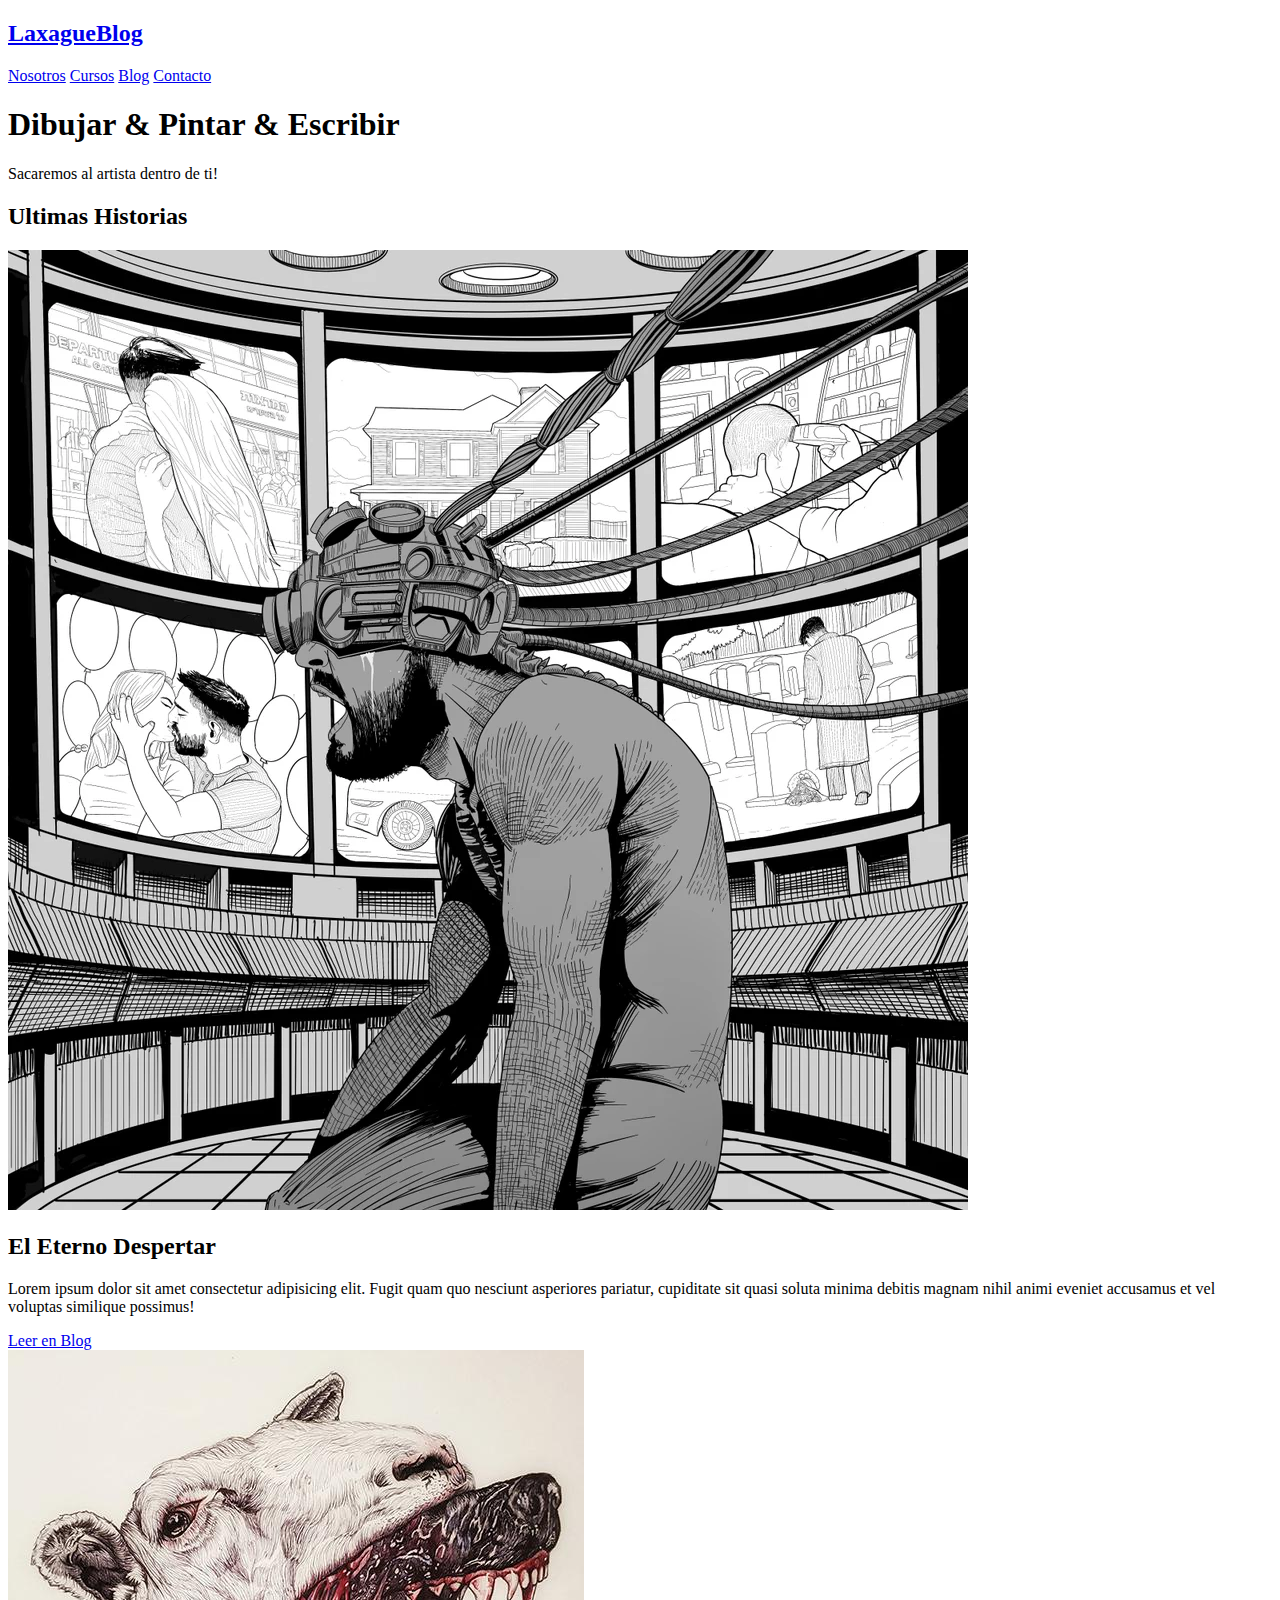
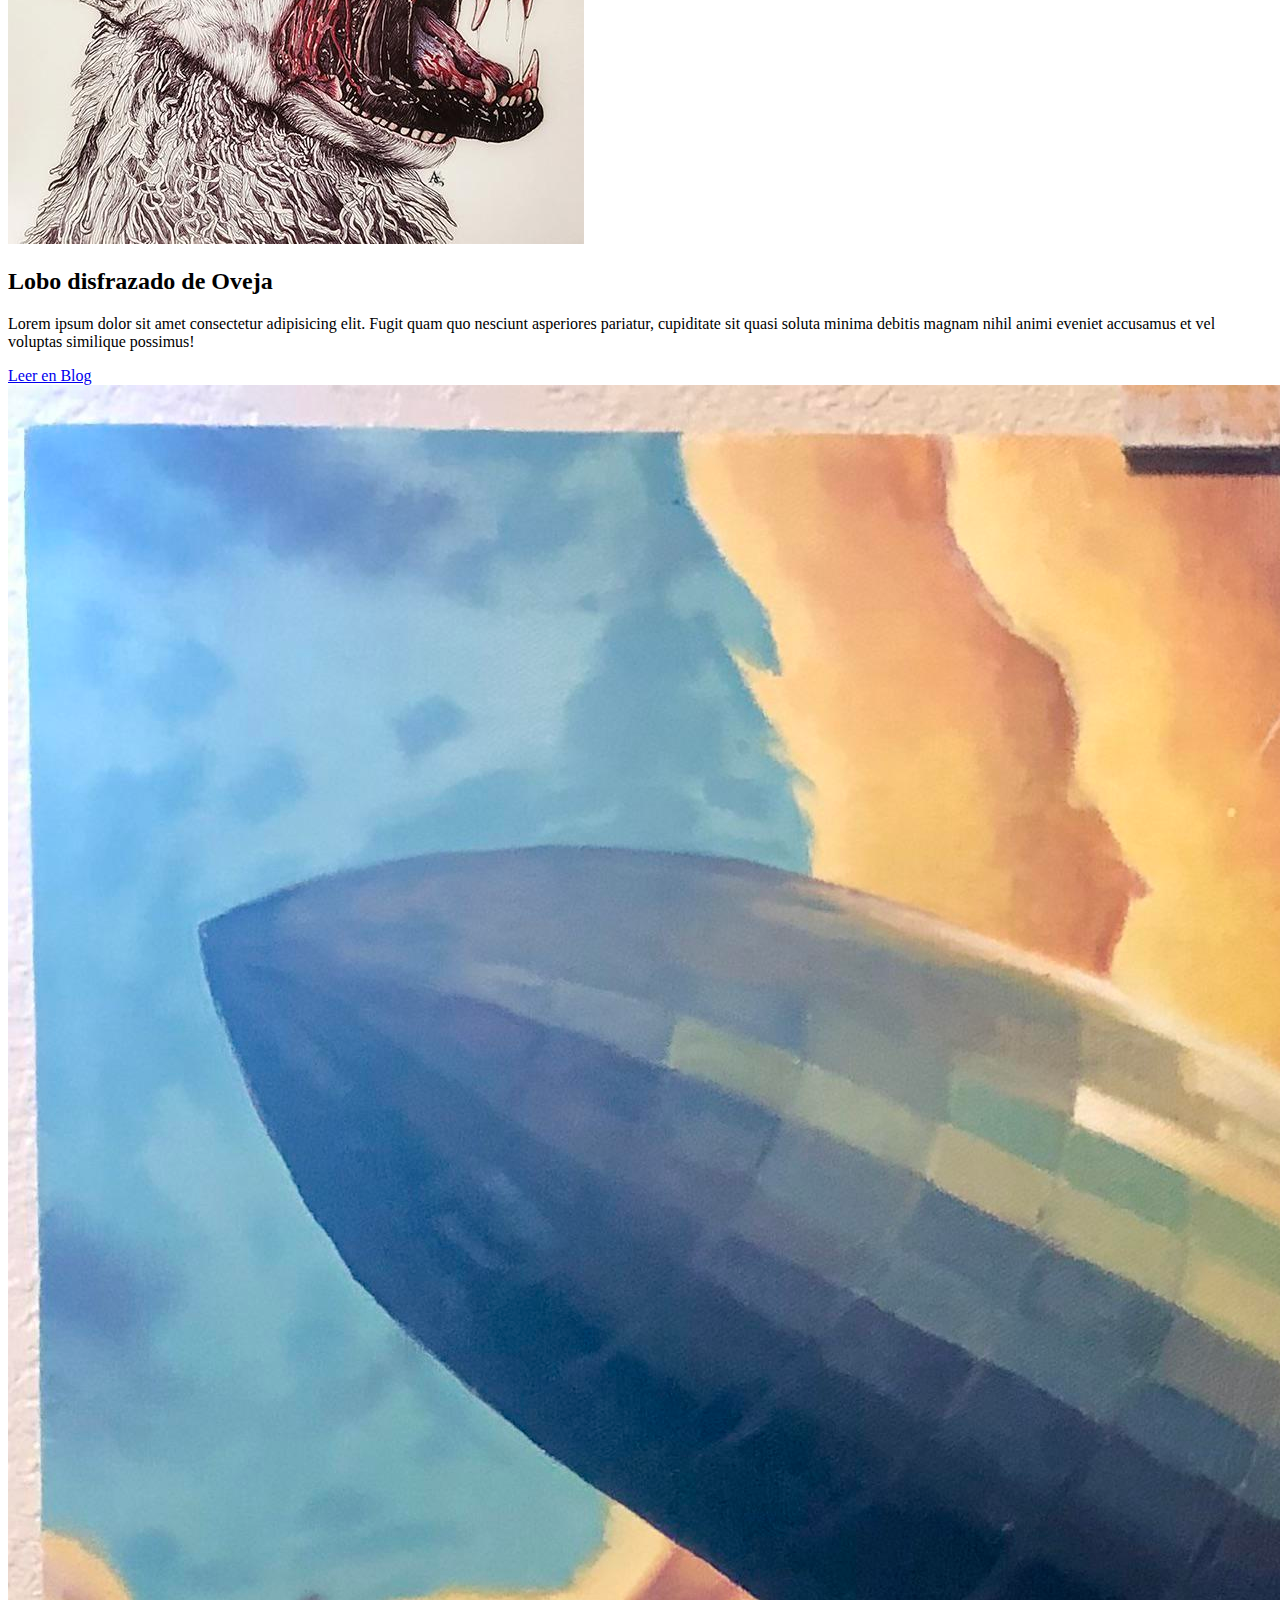
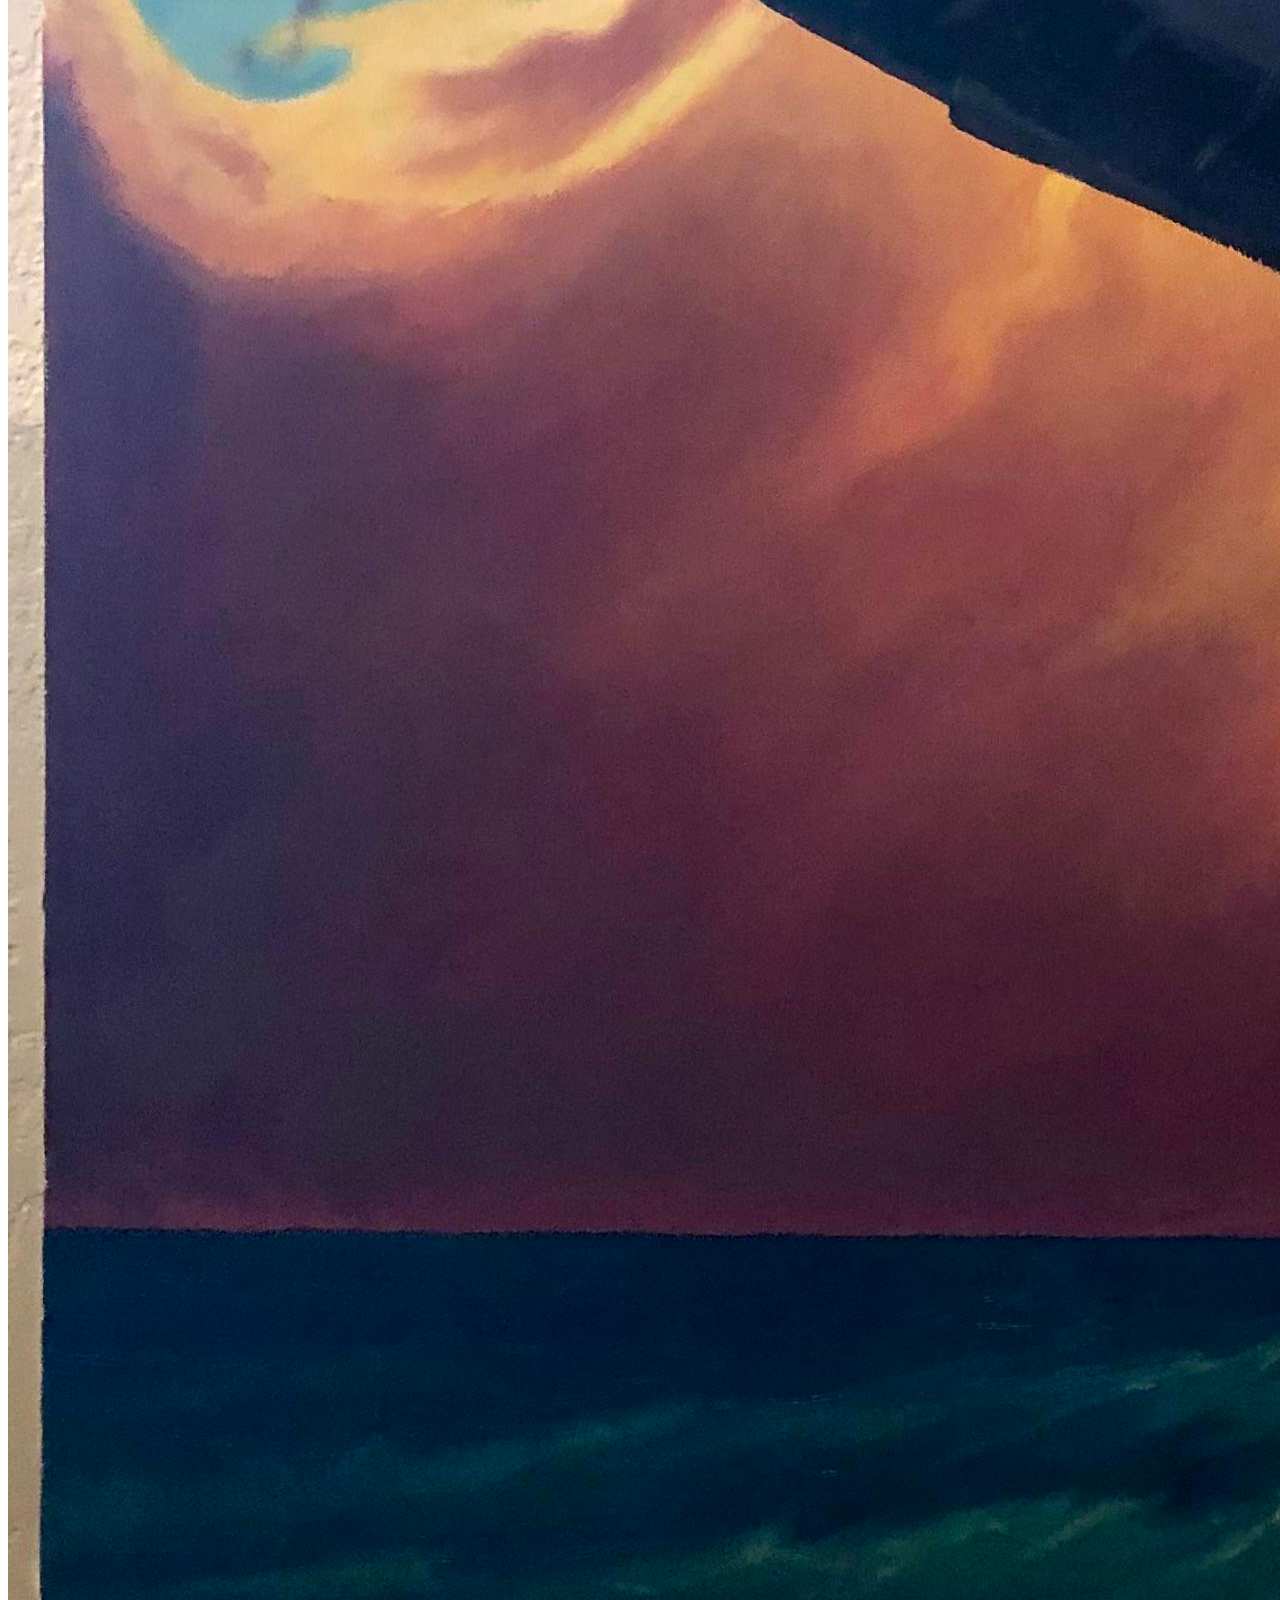
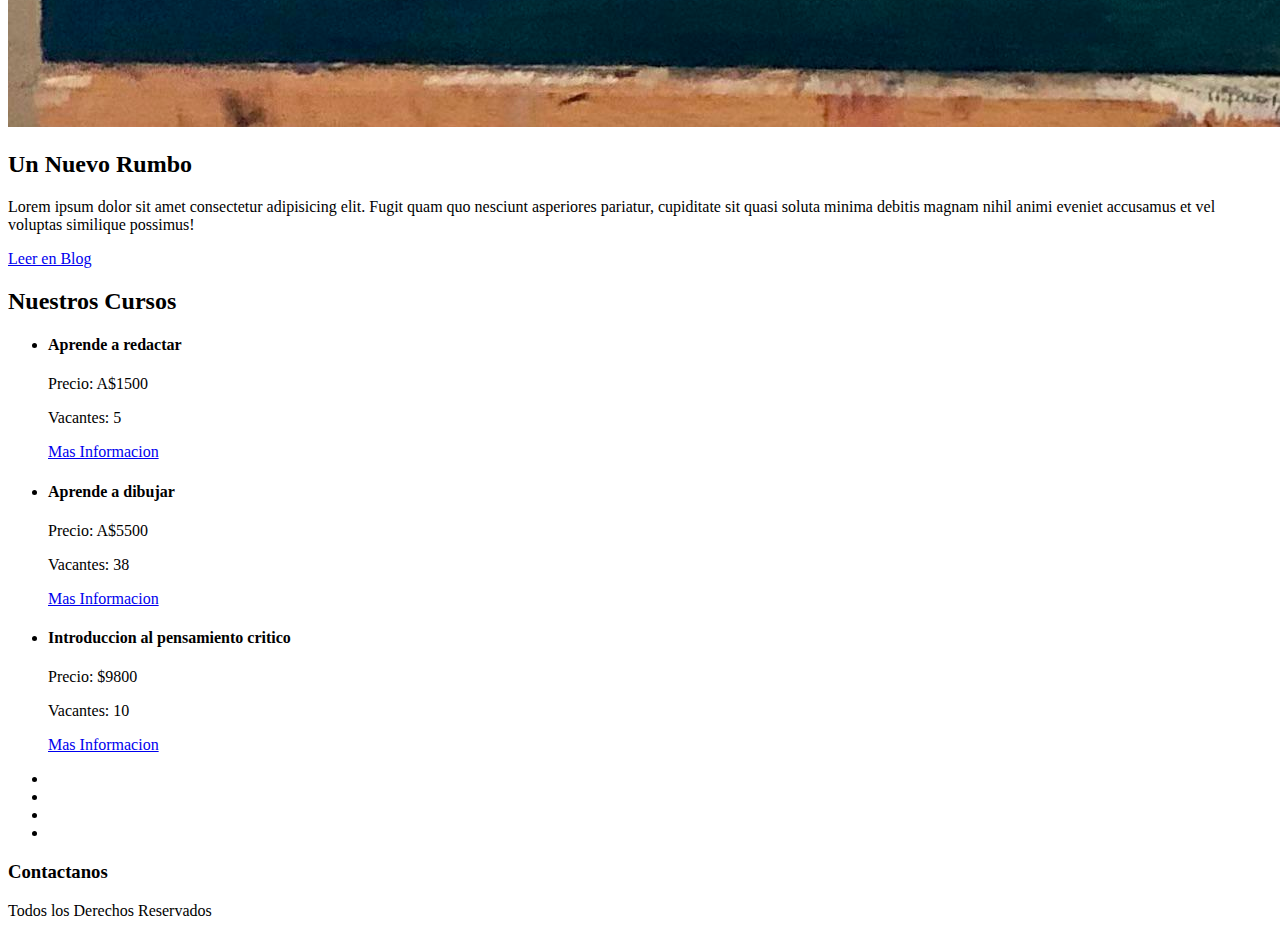
==== ParaPensar2/index.html @ 0321b882 "Add files via upload" ====
<!DOCTYPE html>
<html lang="en">
<head>
    <meta charset="UTF-8">
    <meta http-equiv="X-UA-Compatible" content="IE=edge">
    <meta name="viewport" content="width=device-width, initial-scale=1.0">
    <title>ParaPensar</title>
    <link rel="stylesheet" href="./CSS/style.css">
    <link rel="preconnect" href="https://fonts.googleapis.com">
    <link rel="preconnect" href="https://fonts.gstatic.com" crossorigin>
    <link href="https://fonts.googleapis.com/css2?family=Montserrat:ital,wght@1,300;1,700&display=swap" rel="stylesheet">
    <link rel="preconnect" href="https://fonts.googleapis.com">
    <link rel="preconnect" href="https://fonts.gstatic.com" crossorigin>
    <link href="https://fonts.googleapis.com/css2?family=Montserrat:ital,wght@1,300;1,700&family=Raleway:wght@300&family=Roboto+Mono:wght@400;700&display=swap" rel="stylesheet">
    <link rel="stylesheet" href="https://use.fontawesome.com/releases/v5.8.1/css/all.css" integrity="sha384-50oBUHEmvpQ+1lW4y57PTFmhCaXp0ML5d60M1M7uH2+nqUivzIebhndOJK28anvf" crossorigin="anonymous">
    <meta name="description" content="Blog de escritura">
    <meta name="keywords"    content="blog, pintura, laxague, arte">
</head>
<body>
    <header class="header">
        <div class="contenedor contenido_header">
            <div class="barradeNavegacion">
                <a class="logo" href="./index.html">
                    <h2 class="no-margin logoNombre">Laxague<span class="logoBlog">Blog</span></h2>
                </a> 
                <nav class="navegacion">
                    <a class="navegacionEnlace" href="./HTML/Nosotros.html">Nosotros</a>
                    <a class="navegacionEnlace"  href="./HTML/Cursos.html">Cursos</a>
                    <a class="navegacionEnlace"  href="./HTML/Blog.html">Blog</a>
                    <a class="navegacionEnlace"  href="./HTML/Contacto.html">Contacto</a>
                    
                    
                </nav>
            </div>
            <div class="tituloPagina">
                <h1 class="titulo no-margin">Dibujar & Pintar & Escribir</h1>
                <p class="titulo no-margin">Sacaremos al artista dentro de ti!</p>
            </div>
        </div>
    </header>
<div class="contenedor contenedor-principal">
        <main class="seccionPrincipal">
            <h2 class="centrar-texto">Ultimas Historias</h2>

            <article class="seccionParte">
                <div class="seccionImagen">
                    <img src="./img/oarr19nhaft91.webp" alt="lavadodecebro">
                </div>
                <div class="seccionContenido1">
                    <h2 class="no-margin">El Eterno Despertar</h2>
                    <p> Lorem ipsum dolor sit amet consectetur adipisicing elit. Fugit quam quo nesciunt asperiores pariatur, cupiditate sit quasi soluta minima debitis magnam nihil animi eveniet accusamus et vel voluptas similique possimus!</p>
                    <a href="./HTML/Blog.html" class="boton boton__blog">Leer en Blog</a>
                </div>
            </article>

            <article class="seccionParte">
                <div class="seccionImagen">
                    <img src="./img/25toedtfg9391.jpg" alt="oveja">
                </div>
                <div class="seccionContenido2">
                    <h2 class="no-margin">Lobo disfrazado de Oveja</h2>
                    <p> Lorem ipsum dolor sit amet consectetur adipisicing elit. Fugit quam quo nesciunt asperiores pariatur, cupiditate sit quasi soluta minima debitis magnam nihil animi eveniet accusamus et vel voluptas similique possimus!</p>
                    <a href="./HTML/Blog.html" class="boton boton__blog">Leer en Blog</a>
                </div>
            </article>

            <article class="seccionParte">
                <div class="seccionImagen">
                    <img src="./img/dl1rna6ef7q91.jpg" alt="elviaje">
                </div>
                <div class="seccionContenido3">
                    <h2 class="no-margin">Un Nuevo Rumbo</h2>
                    <p> Lorem ipsum dolor sit amet consectetur adipisicing elit. Fugit quam quo nesciunt asperiores pariatur, cupiditate sit quasi soluta minima debitis magnam nihil animi eveniet accusamus et vel voluptas similique possimus!</p>
                    <a href="./HTML/Blog.html" class="boton boton__blog">Leer en Blog</a>
                </div>
            </article>
    
        </main>
        <aside class="sidebar">
            <h2 class="centrar-texto">Nuestros Cursos</h2>

            <ul class="cursosPrincipal no-padding">
                <li class="cursosLista">
                    <h4 class="no-margin">Aprende a redactar</h4>
                    <p class="cursosLista__label">Precio: <span class="cursosLista__precio">A$1500</span></p>
                    <p class="cursosLista__label">Vacantes: <span class="cursosLista__precio">5</span></p>
                    <a href="./HTML/Cursos.html" class="boton boton__cursos">Mas Informacion</a>
                </li>
            </ul>

            <ul class="cursosPrincipal no-padding">
                <li class="cursosLista">
                    <h4 class="no-margin">Aprende a dibujar</h4>
                    <p class="cursosLista__label">Precio: <span class="cursosLista__precio">A$5500</span></p>
                    <p class="cursosLista__label">Vacantes: <span class="cursosLista__precio">38</span></p>
                    <a href="./HTML/Cursos.html" class="boton boton__cursos">Mas Informacion</a>
                </li>
            </ul>

            <ul class="cursosPrincipal no-padding">
                <li class="cursosLista3">
                    <h4 class="no-margin">Introduccion al pensamiento critico</h4>
                    <p class="cursosLista__label">Precio: <span class="cursosLista__precio">$9800</span></p>
                    <p class="cursosLista__label">Vacantes: <span class="cursosLista__precio">10</span></p>
                    <a href="./HTML/Cursos.html" class="boton boton__cursos">Mas Informacion</a>
                </li>
            </ul>
    
        </aside>
</div>
    
    <footer class="footer"> 
        <div class="redesContenedor">
            <ul>
                <li><a href="www.instagram.com" class="instagram"><i class="fab fa-instagram"></i></a></li>
                <li><a href="www.facebook.com" class="facebook"><i class="fab fa-facebook-f"></i></a></li>
                <li><a href="www.whatsapp.com" class="whatsapp"><i class="fab fa-whatsapp"></i></a></li>
                <li><a href="www.twitter.com" class="twitter"><i class="fab fa-twitter"></i></a></li>
            </ul>
        </div>

        <h3 class="footer__contacta no-margin">Contactanos</h3>
        <p class="copyright no-margin">Todos los Derechos Reservados</p>
    </footer>

</body>
</html>
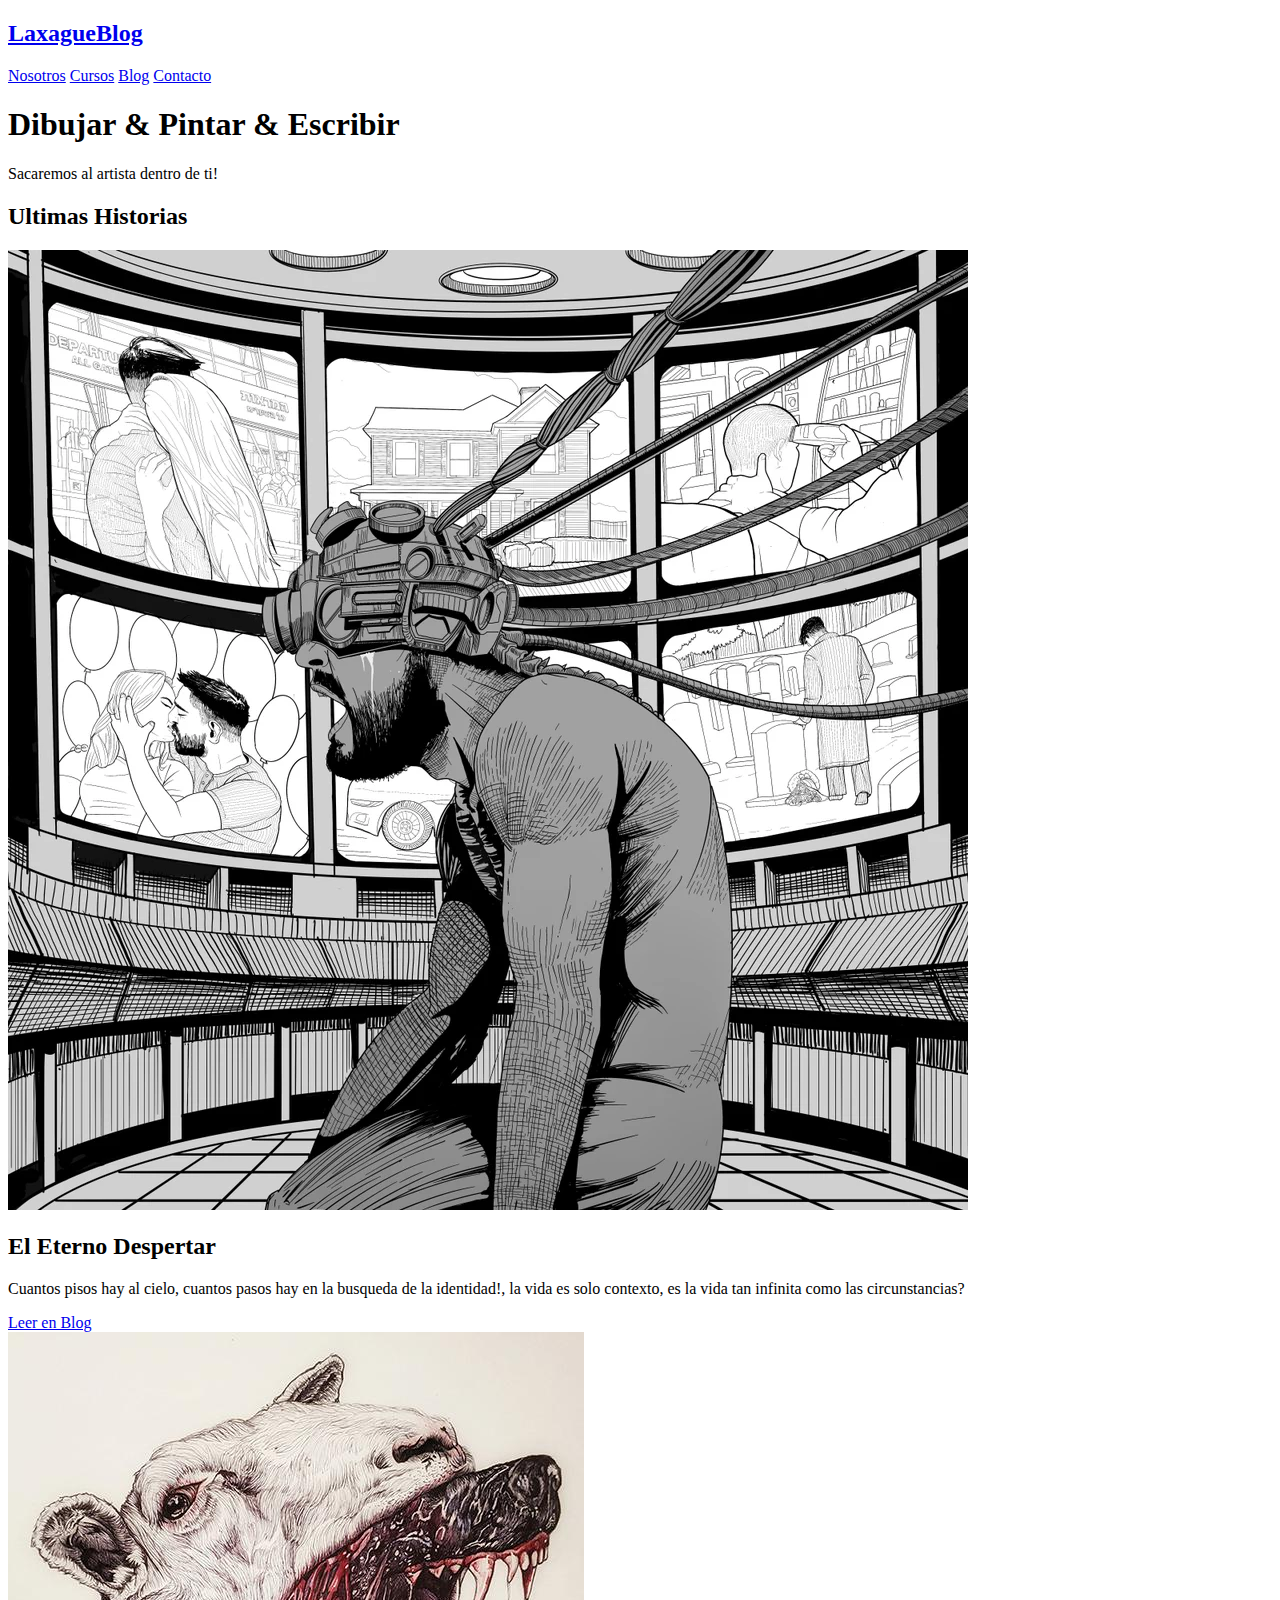
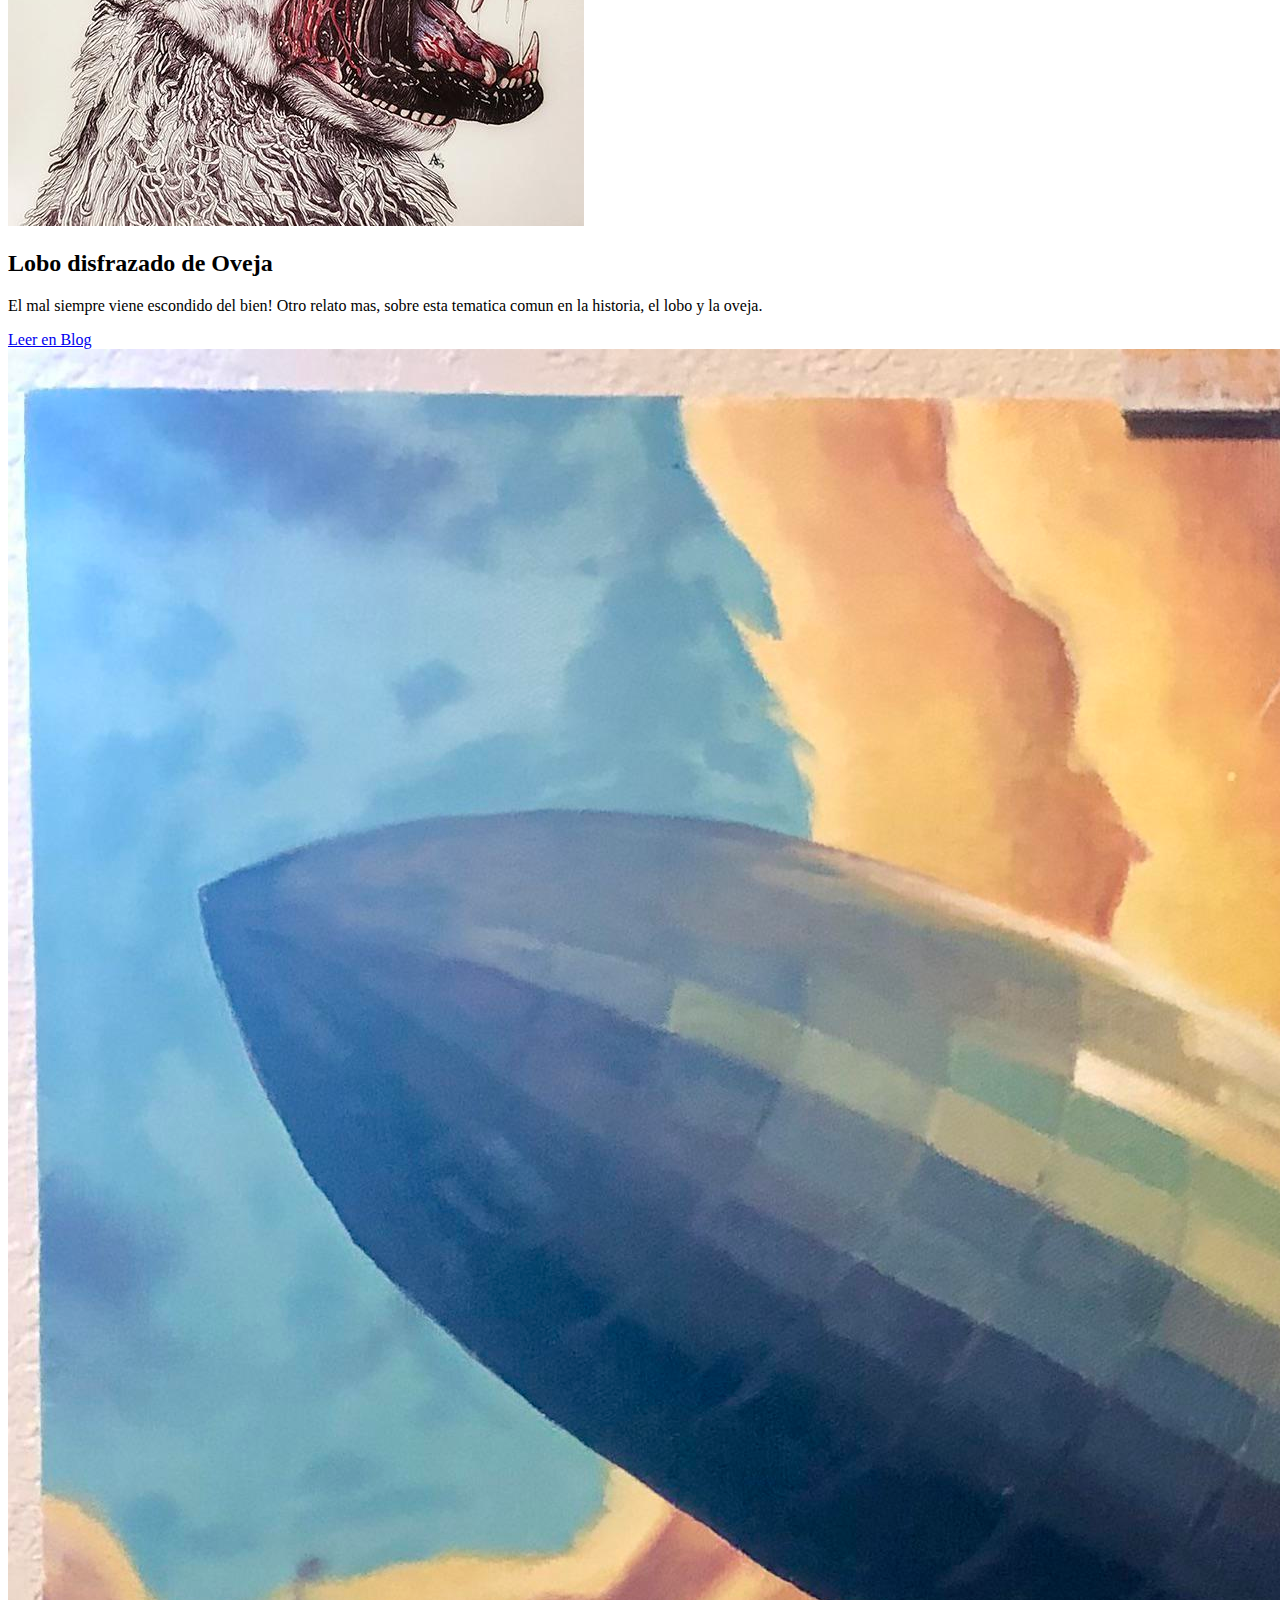
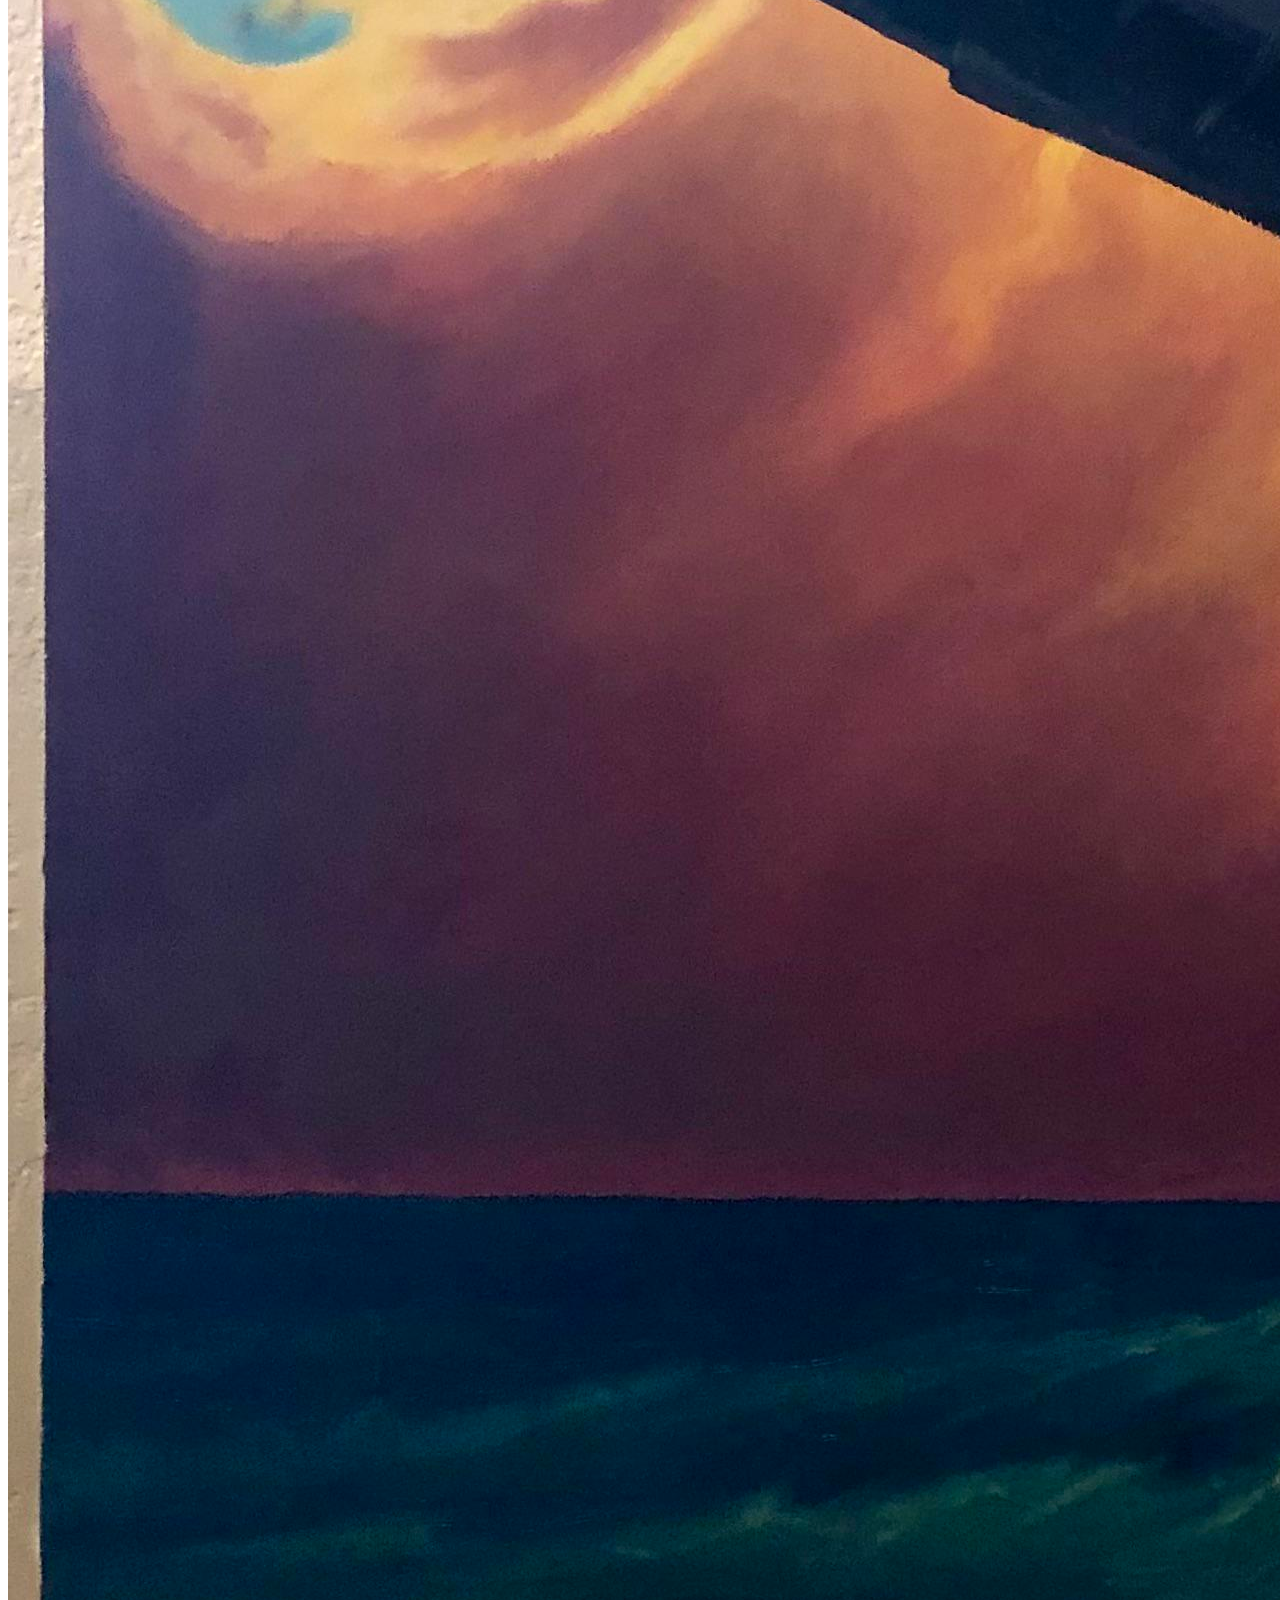
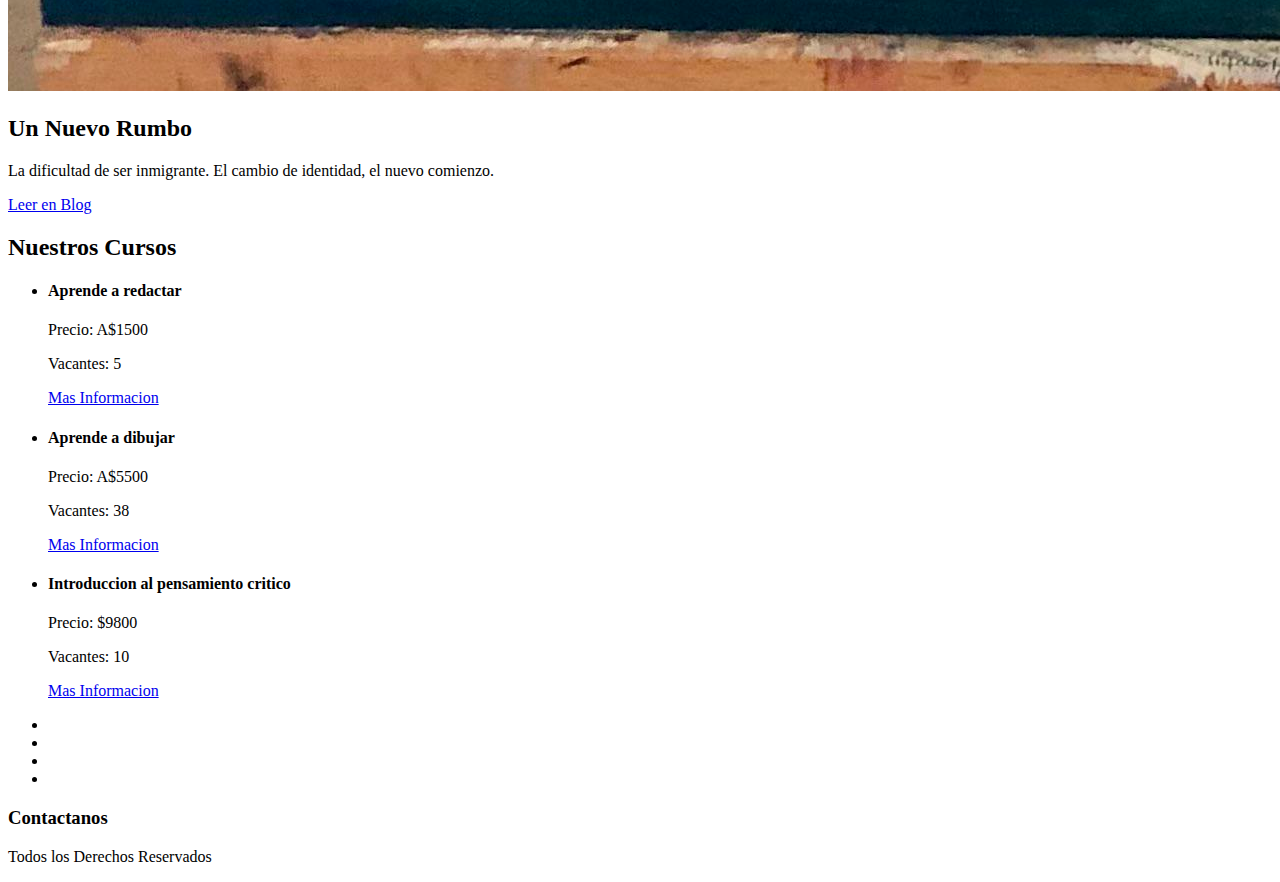
==== commit aeb75a0b: "Add files via upload" ====
--- a/ParaPensar2/index.html
+++ b/ParaPensar2/index.html
@@ -34,7 +34,7 @@
             </div>
             <div class="tituloPagina">
                 <h1 class="titulo no-margin">Dibujar & Pintar & Escribir</h1>
-                <p class="titulo no-margin">Sacaremos al artista dentro de ti!</p>
+                <p class="titulo2 no-margin">Sacaremos al artista dentro de ti!</p>
             </div>
         </div>
     </header>
@@ -48,7 +48,7 @@
                 </div>
                 <div class="seccionContenido1">
                     <h2 class="no-margin">El Eterno Despertar</h2>
-                    <p> Lorem ipsum dolor sit amet consectetur adipisicing elit. Fugit quam quo nesciunt asperiores pariatur, cupiditate sit quasi soluta minima debitis magnam nihil animi eveniet accusamus et vel voluptas similique possimus!</p>
+                    <p> Cuantos pisos hay al cielo, cuantos pasos hay en la busqueda de la identidad!, la vida es solo contexto, es la vida tan infinita como las circunstancias?</p>
                     <a href="./HTML/Blog.html" class="boton boton__blog">Leer en Blog</a>
                 </div>
             </article>
@@ -59,7 +59,9 @@
                 </div>
                 <div class="seccionContenido2">
                     <h2 class="no-margin">Lobo disfrazado de Oveja</h2>
-                    <p> Lorem ipsum dolor sit amet consectetur adipisicing elit. Fugit quam quo nesciunt asperiores pariatur, cupiditate sit quasi soluta minima debitis magnam nihil animi eveniet accusamus et vel voluptas similique possimus!</p>
+                    <p> El mal siempre viene escondido del bien! 
+                        Otro relato mas, sobre esta tematica comun en la historia, el lobo y la oveja.
+                    </p>
                     <a href="./HTML/Blog.html" class="boton boton__blog">Leer en Blog</a>
                 </div>
             </article>
@@ -70,7 +72,9 @@
                 </div>
                 <div class="seccionContenido3">
                     <h2 class="no-margin">Un Nuevo Rumbo</h2>
-                    <p> Lorem ipsum dolor sit amet consectetur adipisicing elit. Fugit quam quo nesciunt asperiores pariatur, cupiditate sit quasi soluta minima debitis magnam nihil animi eveniet accusamus et vel voluptas similique possimus!</p>
+                    <p> La dificultad de ser inmigrante. 
+                        El cambio de identidad, el nuevo comienzo.
+                    </p>
                     <a href="./HTML/Blog.html" class="boton boton__blog">Leer en Blog</a>
                 </div>
             </article>
